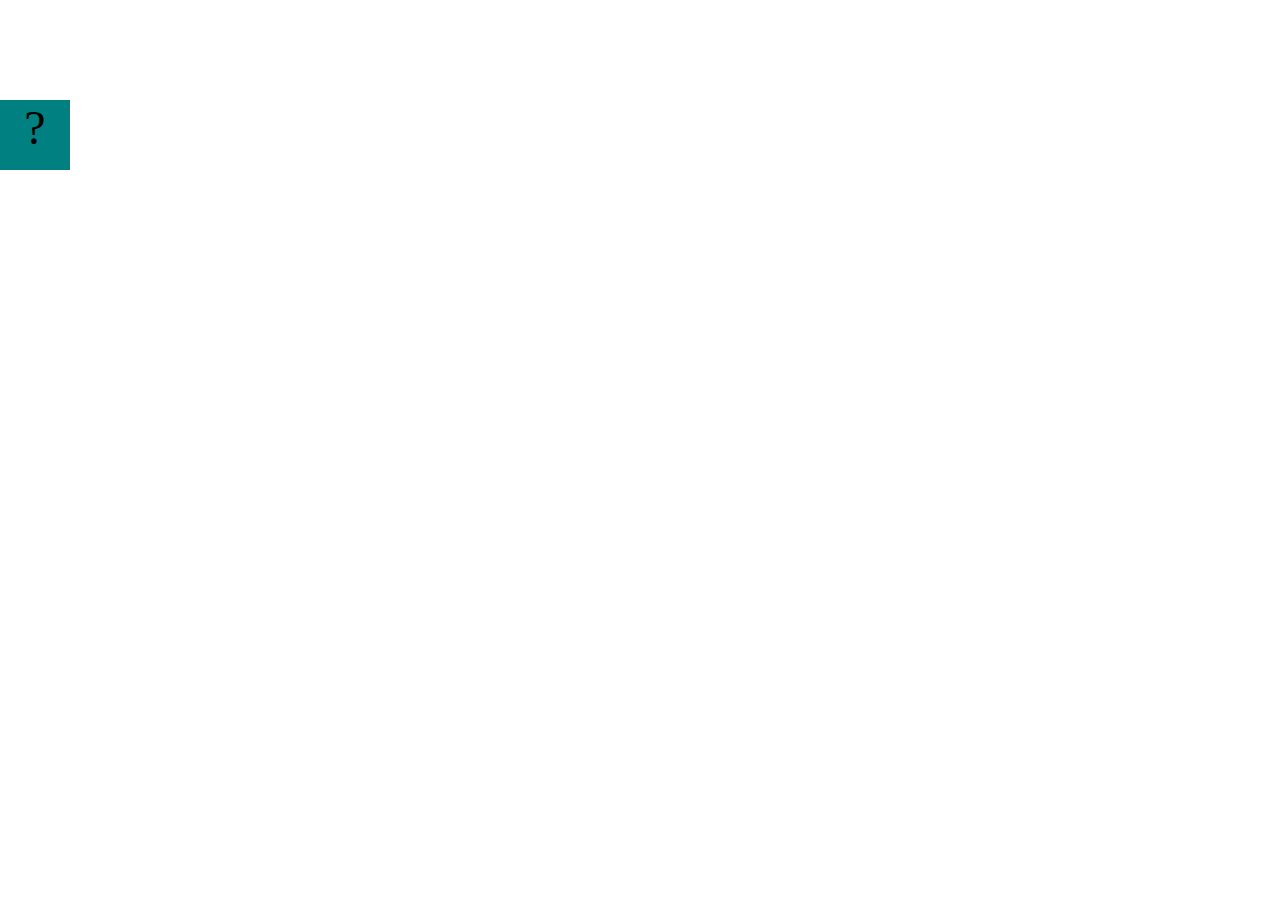
==== projects/bouncing-box/index.html @ 221f8526 "adding stuff" ====
<!DOCTYPE html>
<html>
<head>
	<meta charset="utf-8">
	<title>Bouncing Box</title>
	<script src="jquery.min.js"></script>
	<style>
		.box {
			width: 70px;
			height: 70px;
			background-color: teal;
			font-size: 300%;
			text-align: center;
			user-select: none;
			display: block;
			position: absolute;
			top: 100px;
			left: 0px;  /* <--- Change me! */
		}
		.board{
			height: 100vh;
		}
	</style>
	<!-- 	<script src="//cdnjs.cloudflare.com/ajax/libs/jquery/2.1.1/jquery.min.js"></script> -->

</head>
<body class="board">
	<!-- HTML for the box -->
	<div class="box">?</div>

	<script>
		(function(){
			'use strict'
			/* global jQuery */

			//////////////////////////////////////////////////////////////////
			/////////////////// SETUP DO NOT DELETE //////////////////////////
			//////////////////////////////////////////////////////////////////
			
			var box = jQuery('.box');	// reference to the HTML .box element
			var board = jQuery('.board');	// reference to the HTML .board element
			var boardWidth = board.width();	// the maximum X-Coordinate of the screen

			// Every 50 milliseconds, call the update Function (see below)
			setInterval(update, 50);
			
			// Every time the box is clicked, call the handleBoxClick Function (see below)
			box.on('click', handleBoxClick);

			// moves the Box to a new position on the screen along the X-Axis
			function moveBoxTo(newPositionX) {
				box.css("left", newPositionX);
			}

			// changes the text displayed on the Box
			function changeBoxText(newText) {
				box.text(newText);
			}

			//////////////////////////////////////////////////////////////////
			/////////////////// YOUR CODE BELOW HERE /////////////////////////
			//////////////////////////////////////////////////////////////////
			
			// TODO 2 - Variable declarations 
			

			
			/* 
			This Function will be called 20 times/second. Each time it is called,
			it should move the Box to a new location. If the box drifts off the screen
			turn it around! 
			*/
			function update() {
				

			};

			/* 
			This Function will be called each time the box is clicked. Each time it is called,
			it should increase the points total, increase the speed, and move the box to
			the left side of the screen.
			*/
			function handleBoxClick() {
				


			};
		})();
	</script>
</body>
</html>
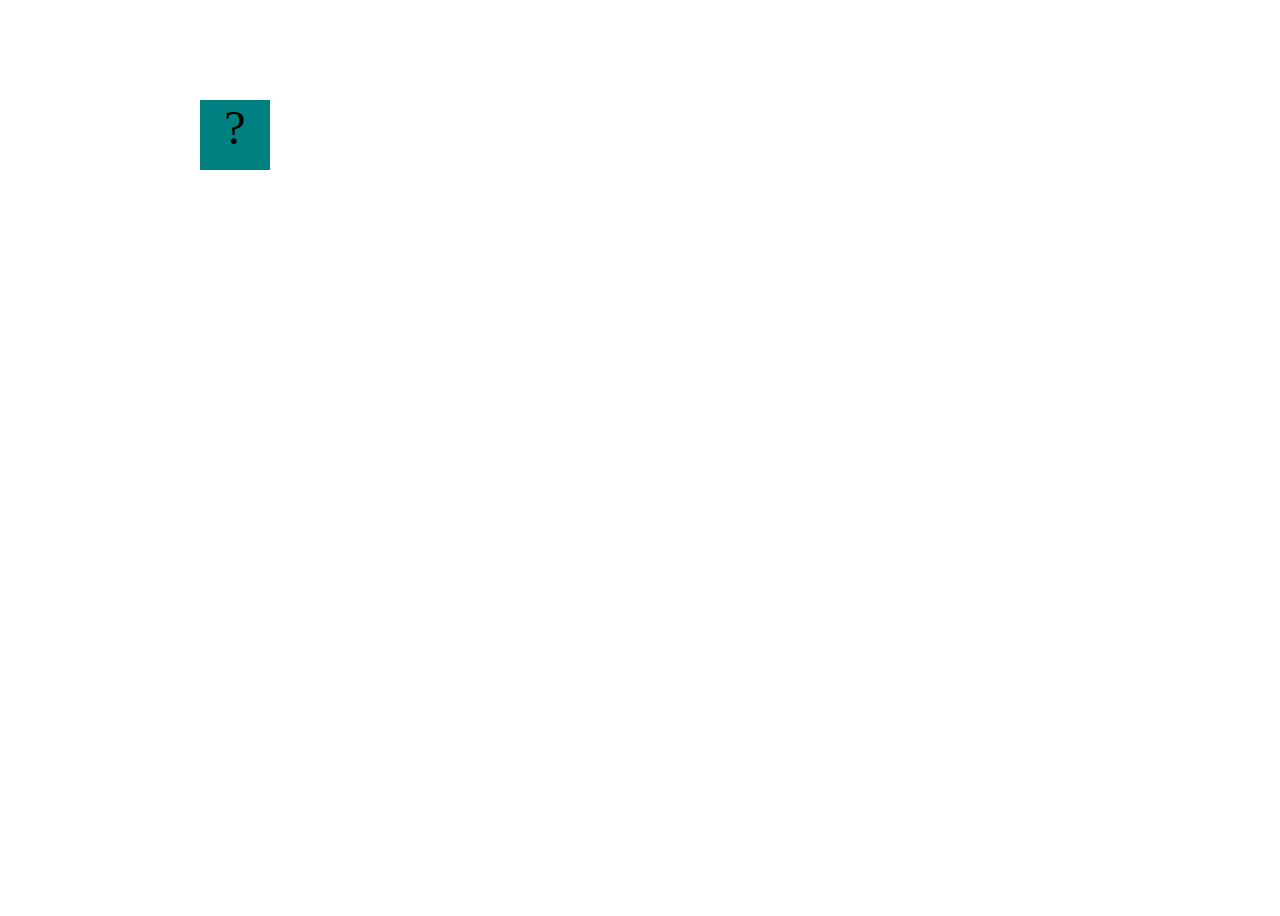
==== commit 611ba1b0: "Stuff" ====
--- a/projects/bouncing-box/index.html
+++ b/projects/bouncing-box/index.html
@@ -15,7 +15,7 @@
 			display: block;
 			position: absolute;
 			top: 100px;
-			left: 0px;  /* <--- Change me! */
+			left: 200px;  /* <--- Change me! */
 		}
 		.board{
 			height: 100vh;
@@ -48,7 +48,7 @@
 			box.on('click', handleBoxClick);
 
 			// moves the Box to a new position on the screen along the X-Axis
-			function moveBoxTo(newPositionX) {
+			function moveBoxTo() {
 				box.css("left", newPositionX);
 			}
 
@@ -74,6 +74,7 @@
 				
 
 			};
+			
 
 			/* 
 			This Function will be called each time the box is clicked. Each time it is called,
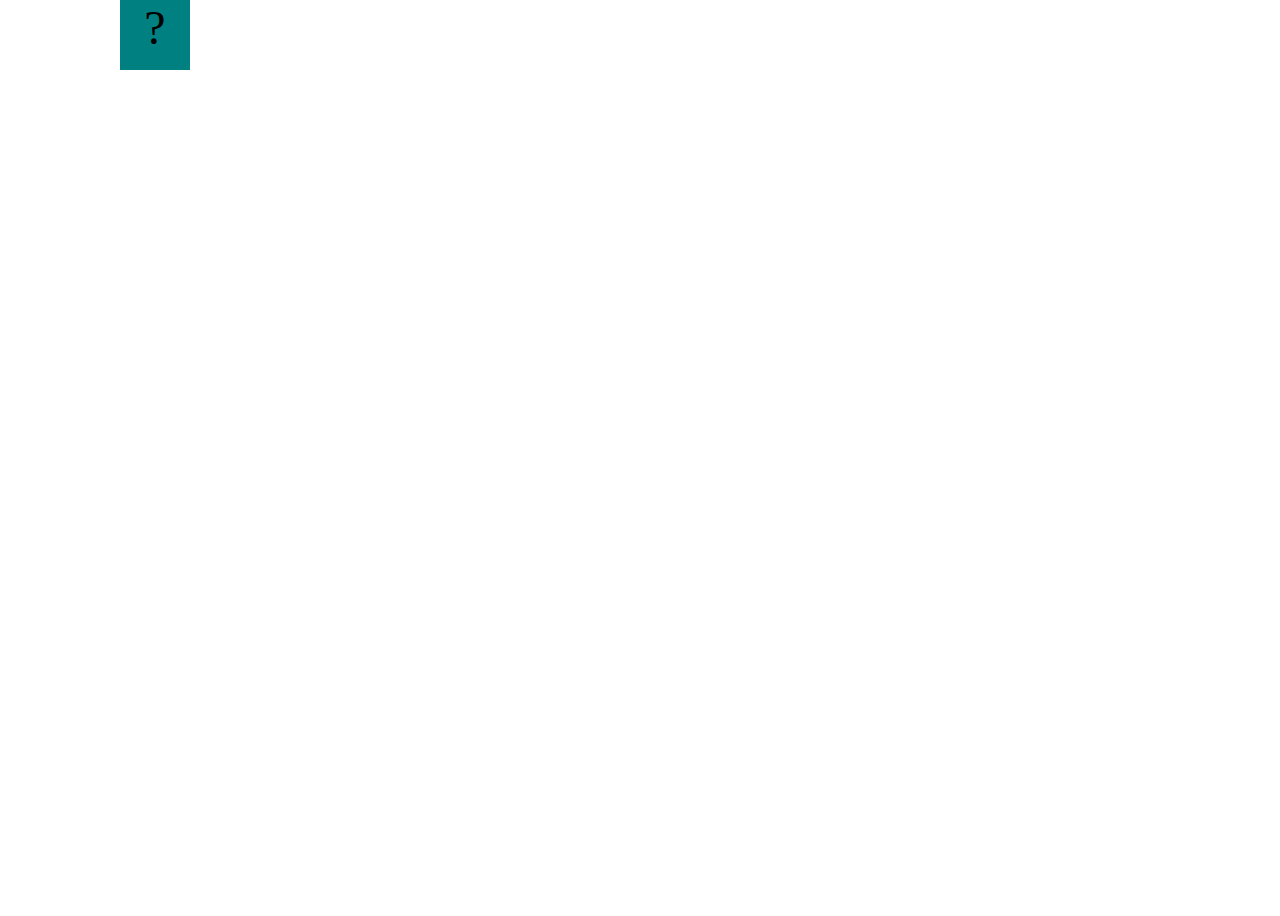
==== commit dd731c6e: "New stuff" ====
--- a/projects/bouncing-box/index.html
+++ b/projects/bouncing-box/index.html
@@ -14,11 +14,19 @@
 			user-select: none;
 			display: block;
 			position: absolute;
-			top: 100px;
-			left: 200px;  /* <--- Change me! */
+			top: 300px;
+			left: 400px;  /* <--- Change me! */
 		}
 		.board{
 			height: 100vh;
+		}
+			webkit-background-size:cover
+            moz-background-size:cover
+            o-background-size:cover
+            background-size:cover
+		body {
+				background-image: url("paper.gif");
+ 				background-color: #b32c2c;
 		}
 	</style>
 	<!-- 	<script src="//cdnjs.cloudflare.com/ajax/libs/jquery/2.1.1/jquery.min.js"></script> -->
@@ -48,8 +56,9 @@
 			box.on('click', handleBoxClick);
 
 			// moves the Box to a new position on the screen along the X-Axis
-			function moveBoxTo() {
+			function moveBoxTo(newPositionX, newPositionY) {
 				box.css("left", newPositionX);
+				box.css("top", newPositionY);
 			}
 
 			// changes the text displayed on the Box
@@ -63,17 +72,27 @@
 			
 			// TODO 2 - Variable declarations 
 			
-
-			
+			var positionX = 0;
+			var positionY = 0;
+			var points = 0;
+			var speed = 10;
+			var speerY = 0;
+			var boardHeight = jQuery(window).height(); 
 			/* 
 			This Function will be called 20 times/second. Each time it is called,
 			it should move the Box to a new location. If the box drifts off the screen
 			turn it around! 
-			*/
+			/*Your Code to Increase positionX by 10 HERE*/
 			function update() {
-				
-
-			};
+				moveBoxTo(positionX, positionY);
+				positionX = positionX + speed;
+				if (positionX > boardWidth){
+					speed = -speed;
+				}
+				else if (positionX < 0){
+					speed = -speed;
+				}
+			}
 			
 
 			/* 
@@ -81,10 +100,19 @@
 			it should increase the points total, increase the speed, and move the box to
 			the left side of the screen.
 			*/
+			//points go up by 1
+			//the box gets faster
+			//the box changes position
 			function handleBoxClick() {
-				
-
-
+				positionX = 0;
+				if (speed > 0){
+					speed +=3;
+				}
+				else if (speed < 0){
+					speed -=3;
+				}
+				points = points + 1;
+				changeBoxText(points);
 			};
 		})();
 	</script>
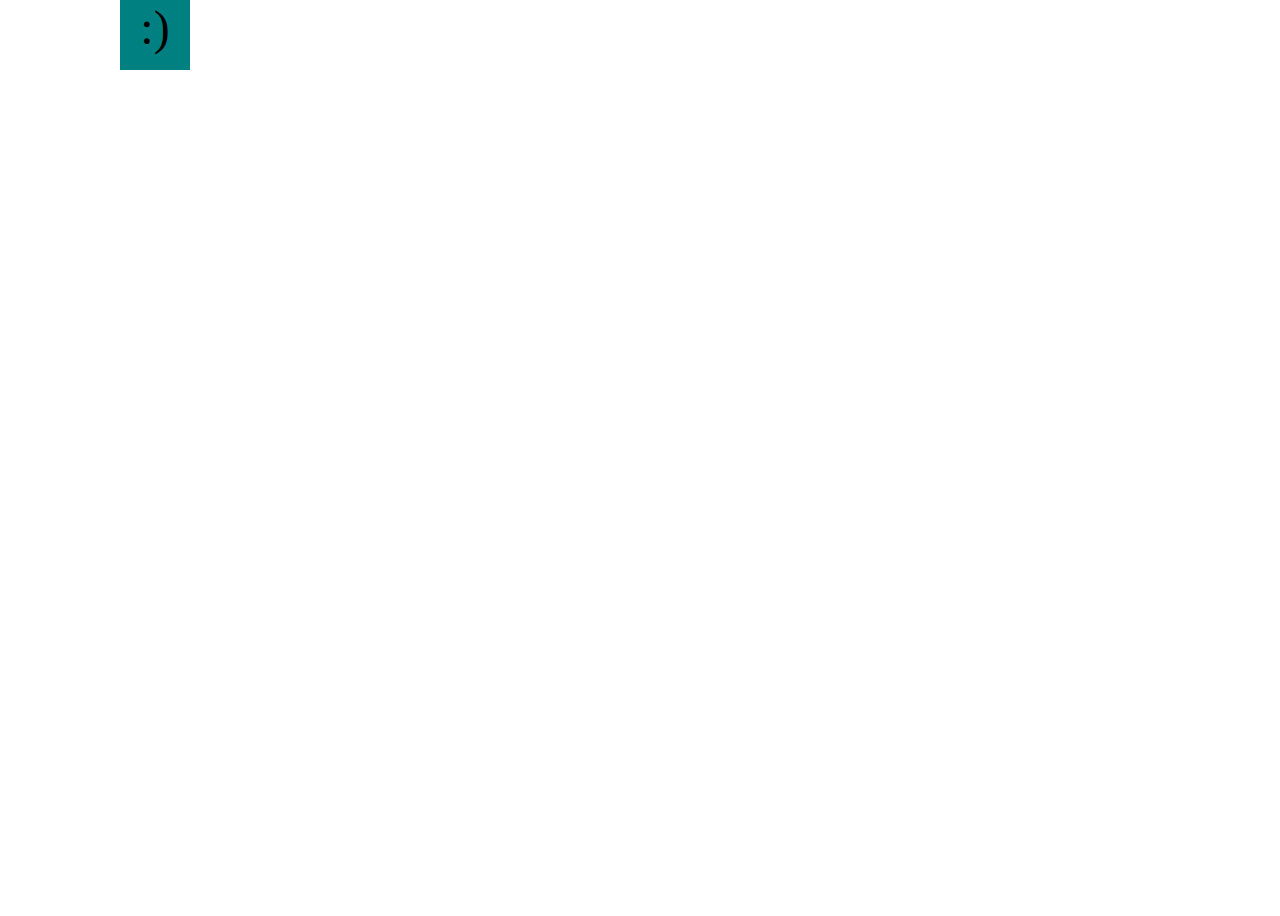
==== commit cec60308: "stuff" ====
--- a/projects/bouncing-box/index.html
+++ b/projects/bouncing-box/index.html
@@ -20,21 +20,14 @@
 		.board{
 			height: 100vh;
 		}
-			webkit-background-size:cover
-            moz-background-size:cover
-            o-background-size:cover
-            background-size:cover
-		body {
-				background-image: url("paper.gif");
- 				background-color: #b32c2c;
-		}
+			
 	</style>
 	<!-- 	<script src="//cdnjs.cloudflare.com/ajax/libs/jquery/2.1.1/jquery.min.js"></script> -->
 
 </head>
 <body class="board">
 	<!-- HTML for the box -->
-	<div class="box">?</div>
+	<div class="box">:)</div>
 
 	<script>
 		(function(){
@@ -57,8 +50,8 @@
 
 			// moves the Box to a new position on the screen along the X-Axis
 			function moveBoxTo(newPositionX, newPositionY) {
-				box.css("left", newPositionX);
-				box.css("top", newPositionY);
+				box.css('left', newPositionX);
+				box.css('top', newPositionY);
 			}
 
 			// changes the text displayed on the Box
@@ -76,7 +69,7 @@
 			var positionY = 0;
 			var points = 0;
 			var speed = 10;
-			var speerY = 0;
+			var speedY = 0;
 			var boardHeight = jQuery(window).height(); 
 			/* 
 			This Function will be called 20 times/second. Each time it is called,
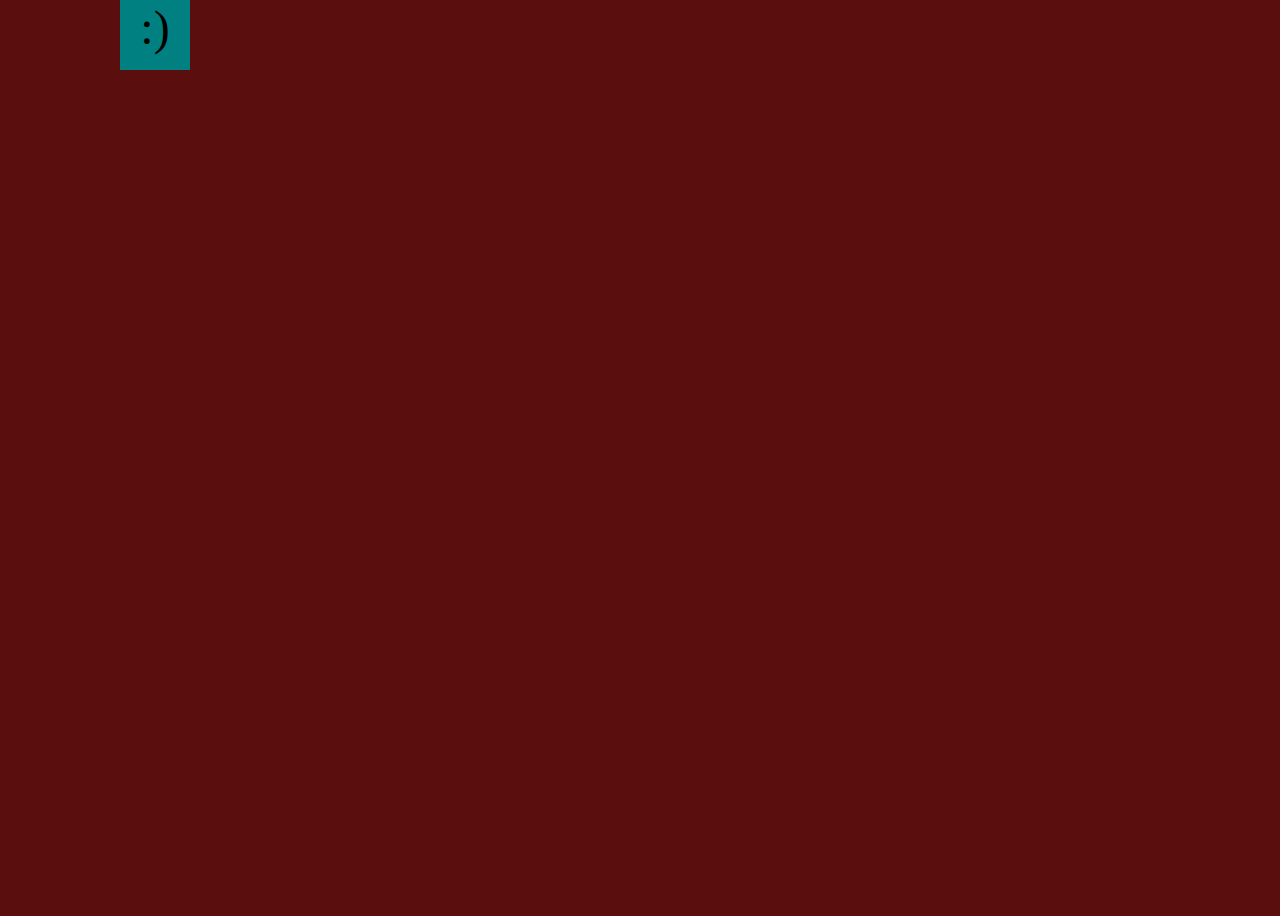
==== commit 5e8a7b0f: "stuff" ====
--- a/projects/bouncing-box/index.html
+++ b/projects/bouncing-box/index.html
@@ -20,6 +20,11 @@
 		.board{
 			height: 100vh;
 		}
+		body {
+		background-image: url("https://www.google.com/url?sa=i&url=https%3A%2F%2Fgiphy.com%2Fexplore%2Fauthoritative&psig=AOvVaw28Da2Fl4wvXYz5WVFnPLPV&ust=1674922471839000&source=images&cd=vfe&ved=0CA4QjRxqFwoTCPiR4taS6PwCFQAAAAAdAAAAABAl");
+		background-color: #5a0e0e;
+	   }
+	   
 			
 	</style>
 	<!-- 	<script src="//cdnjs.cloudflare.com/ajax/libs/jquery/2.1.1/jquery.min.js"></script> -->
@@ -79,11 +84,18 @@
 			function update() {
 				moveBoxTo(positionX, positionY);
 				positionX = positionX + speed;
+				positionY = positionY + speedY;
 				if (positionX > boardWidth){
 					speed = -speed;
 				}
 				else if (positionX < 0){
-					speed = -speed;
+					speedY = -speedY;
+				}
+				else if (positionY > boardHeight){
+					speedY = -speedY;
+				}
+				else if (positionY < 0){
+					speedY = -speedY;
 				}
 			}
 			
@@ -104,9 +116,17 @@
 				else if (speed < 0){
 					speed -=3;
 				}
+				else if (speedY > 0){
+					speed +=3;
+				}
+				else if (speedY < 0){
+					speed -=3;
+				}
+				
 				points = points + 1;
 				changeBoxText(points);
 			};
+			
 		})();
 	</script>
 </body>
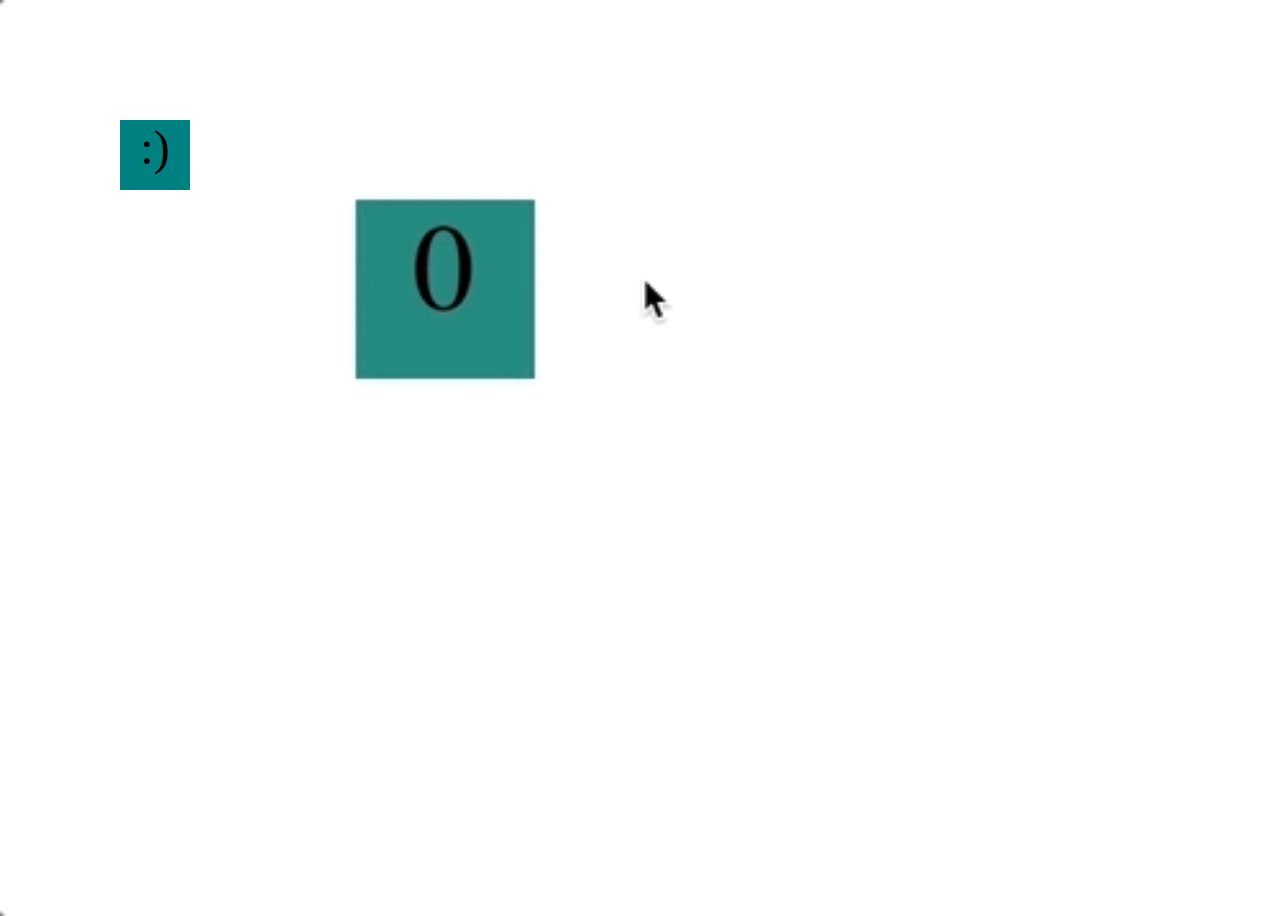
==== commit 007fbc03: "stuff" ====
--- a/projects/bouncing-box/index.html
+++ b/projects/bouncing-box/index.html
@@ -5,6 +5,14 @@
 	<title>Bouncing Box</title>
 	<script src="jquery.min.js"></script>
 	<style>
+		body {
+			background-image: url("images/bouncing-box.gif");
+			background-color: #cccccc;
+			-webkit-background-size: cover;
+            -moz-background-size: cover;
+            -o-background-size: cover;
+            background-size: cover;
+	   }
 		.box {
 			width: 70px;
 			height: 70px;
@@ -20,11 +28,8 @@
 		.board{
 			height: 100vh;
 		}
-		body {
-		background-image: url("https://www.google.com/url?sa=i&url=https%3A%2F%2Fgiphy.com%2Fexplore%2Fauthoritative&psig=AOvVaw28Da2Fl4wvXYz5WVFnPLPV&ust=1674922471839000&source=images&cd=vfe&ved=0CA4QjRxqFwoTCPiR4taS6PwCFQAAAAAdAAAAABAl");
-		background-color: #5a0e0e;
-	   }
-	   
+		
+	
 			
 	</style>
 	<!-- 	<script src="//cdnjs.cloudflare.com/ajax/libs/jquery/2.1.1/jquery.min.js"></script> -->
@@ -74,7 +79,7 @@
 			var positionY = 0;
 			var points = 0;
 			var speed = 10;
-			var speedY = 0;
+			var speedY = 10;
 			var boardHeight = jQuery(window).height(); 
 			/* 
 			This Function will be called 20 times/second. Each time it is called,
@@ -89,7 +94,7 @@
 					speed = -speed;
 				}
 				else if (positionX < 0){
-					speedY = -speedY;
+					speed = -speed;
 				}
 				else if (positionY > boardHeight){
 					speedY = -speedY;
@@ -117,10 +122,10 @@
 					speed -=3;
 				}
 				else if (speedY > 0){
-					speed +=3;
+					speedY +=3;
 				}
 				else if (speedY < 0){
-					speed -=3;
+					speedY -=3;
 				}
 				
 				points = points + 1;
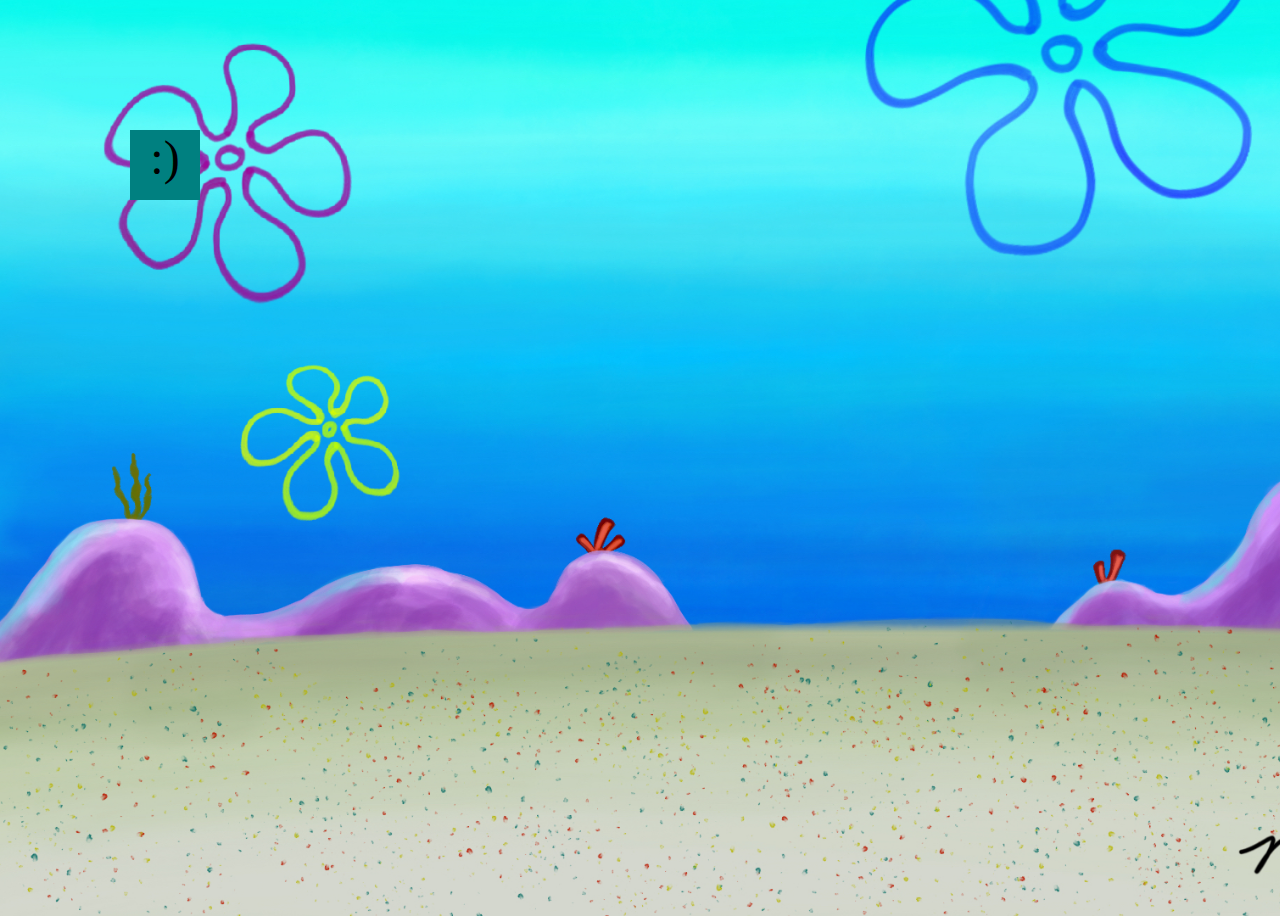
==== commit 9d12d854: "stuff" ====
--- a/projects/bouncing-box/index.html
+++ b/projects/bouncing-box/index.html
@@ -6,7 +6,7 @@
 	<script src="jquery.min.js"></script>
 	<style>
 		body {
-			background-image: url("images/bouncing-box.gif");
+			background-image: url("images/ezgif-3-074ef0e5d7.jpg");
 			background-color: #cccccc;
 			-webkit-background-size: cover;
             -moz-background-size: cover;
